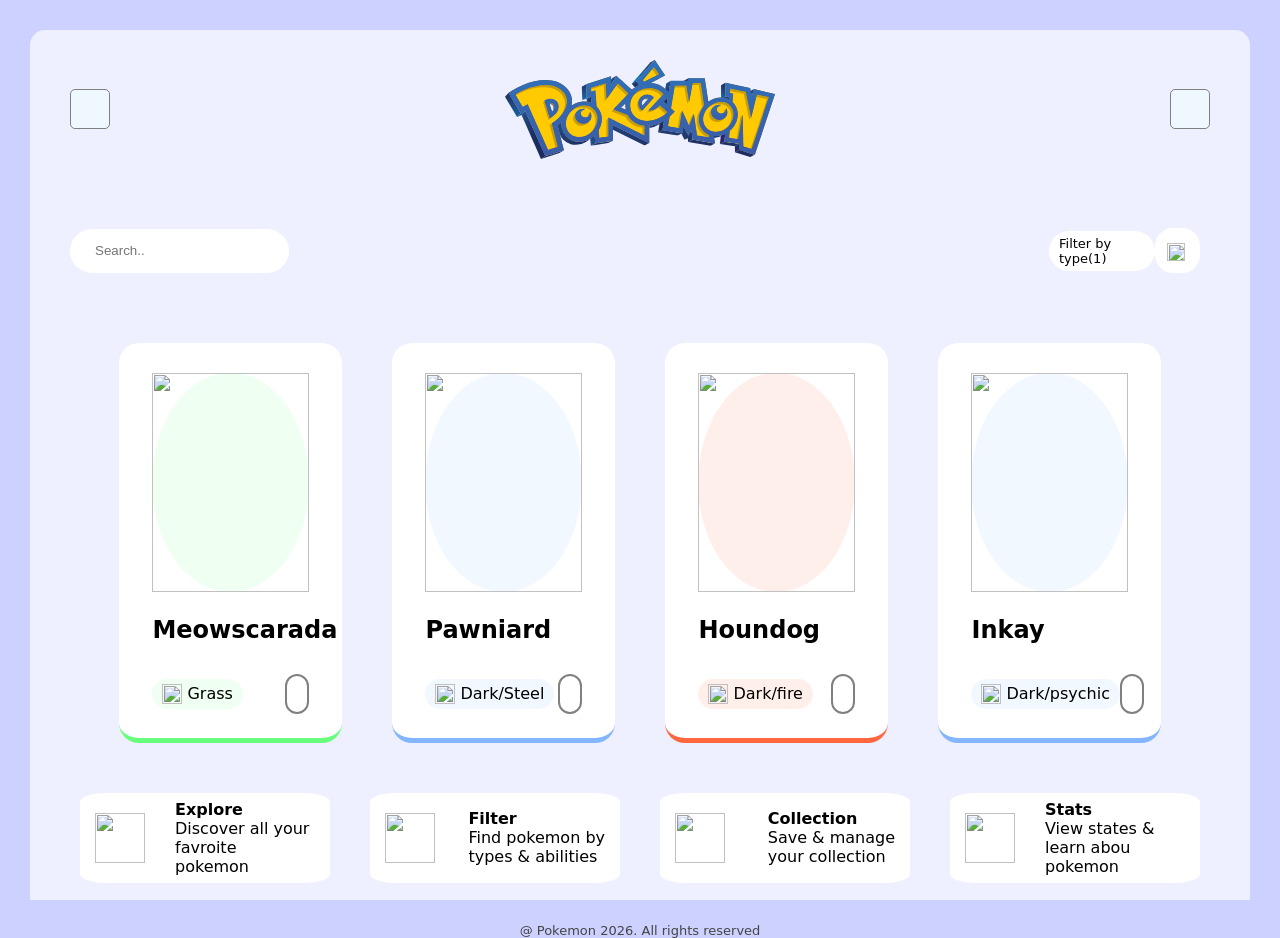
==== index.html @ ef145912 "added asm folders" ====
<!doctype html>
<html lang="en">
  <head>
    <meta charset="UTF-8" />
    <meta name="viewport" content="width=device-width, initial-scale=1.0" />
    <title>Document</title>
    <link rel="stylesheet" href="style.css" />
    <link
      href="https://cdn.jsdelivr.net/npm/remixicon@4.9.0/fonts/remixicon.css"
      rel="stylesheet"
    />
  </head>
  <body>
    <main class="box">
      <nav>
        <div class="menu"><i class="ri-menu-line"></i></div>
        <img src="./image/International_Pokémon_logo.svg" alt="" />
        <span class="menu"><i class="ri-sun-line"></i></span>
      </nav>
      <section>
        <div class="serch_sec">
          <span class="search">
            <i class="ri-search-line"></i>
            <input type="text" placeholder="Search.." />
          </span>
          <div class="filter_sec">
            <div class="filter_type">
              <p>Filter by type(1)</p>
              <span><i class="ri-arrow-drop-down-line"></i></span>
            </div>
            <div class="sort">
              <img src="./image/icons/Descending.png" alt="" />
            </div>
          </div>
        </div>
      </section>

      <section class="pokemon_card">
        <div class="pokemons" style="--border-color: rgb(103, 255, 123)">
          <div class="image" style="--bg-color: rgba(103, 255, 123, 0.1)">
            <img src="./image/meo - file.png" alt="" />
            <h2>Meowscarada</h2>
            <div class="c_bottom">
              <span>
                <div class="c_icon">
                  <img src="./image/icons/leaf.png" alt="" />
                </div>
                Grass</span
              >
              <span class="arrow" style="--bg-color: #fff"
                ><i class="ri-arrow-right-line"></i
              ></span>
            </div>
          </div>
        </div>

        <div class="pokemons" style="--border-color: rgb(132, 181, 255)">
          <div class="image" style="--bg-color: rgba(132, 181, 255, 0.1)">
            <img src="./image/pawnyard.png" alt="" />
            <h2>Pawniard</h2>
            <div class="c_bottom">
              <span>
                <div class="c_icon">
                  <img src="./image/icons/cogwheel.png" alt="" />
                </div>
                Dark/Steel</span
              >
              <span class="arrow" style="--bg-color: #fff"
                ><i class="ri-arrow-right-line"></i
              ></span>
            </div>
          </div>
        </div>
        <div class="pokemons" style="--border-color: rgb(255, 104, 63)">
          <div class="image" style="--bg-color: rgba(255, 104, 63, 0.1)">
            <img src="./image/houndoog.png" alt="" />
            <h2>Houndog</h2>
            <div class="c_bottom">
              <span>
                <div class="c_icon">
                  <img src="./image/icons/fire.png" alt="" />
                </div>
                Dark/fire</span
              >
              <span class="arrow" style="--bg-color: #fff"
                ><i class="ri-arrow-right-line"></i
              ></span>
            </div>
          </div>
        </div>
        <div class="pokemons" style="--border-color: rgb(132, 181, 255)">
          <div class="image" style="--bg-color: rgba(132, 181, 255, 0.1)">
            <img src="./image/inkay.png" alt="" />
            <h2>Inkay</h2>
            <div class="c_bottom">
              <span
                ><div class="c_icon">
                  <img src="./image/icons/propane.png" alt="" />
                </div>
                Dark/psychic</span
              >
              <span class="arrow" style="--bg-color: #fff"
                ><i class="ri-arrow-right-line"></i
              ></span>
            </div>
          </div>
        </div>
      </section>

      <footer class="footer">
        <div class="f_card">
          <img src="./image/icons/pokeball.png" alt="" height="50" width="50" />
          <span>
            <h4>Explore</h4>
            <p>
              Discover all your <br />
              favroite pokemon
            </p>
          </span>
        </div>
        <div class="f_card">
          <img src="./image/icons/leaf.png" alt="" height="50" width="50" />
          <span>
            <h4>Filter</h4>
            <p>
              Find pokemon by <br />
              types & abilities
            </p>
          </span>
        </div>
        <div class="f_card">
          <img src="./image/icons/star.png" alt="" height="50" width="50" />
          <span>
            <h4>Collection</h4>
            <p>
              Save & manage <br />
              your collection
            </p>
          </span>
        </div>
        <div class="f_card">
          <img src="./image/icons/person.png" alt="" height="50" width="50" />
          <span>
            <h4>Stats</h4>
            <p>
              View states & <br />
              learn abou pokemon
            </p>
          </span>
        </div>
      </footer>
      <div class="copyright">@ Pokemon 2026. All rights reserved</div>
      <div class="corner"></div>
      <div class="flower"></div>
    </main>
  </body>
</html>
---- style.css ----
* {
  padding: 0;
  margin: 0;
  box-sizing: border-box;
}

html,
body {
  height: 100%;
  width: 100%;
  color: black;
  font-family:
    system-ui,
    -apple-system,
    BlinkMacSystemFont,
    "Segoe UI",
    Roboto,
    Oxygen,
    Ubuntu,
    Cantarell,
    "Open Sans",
    "Helvetica Neue",
    sans-serif;
}

body {
  padding: 30px 30px 0 30px;
  background-color: #cdd1ff;
}

main {
  position: relative;
}

.box {
  display: flex;
  align-items: center;
  flex-direction: column;
  height: 100%;
  width: 100%;
  padding: 20px;
  background-color: #eeefff;
  border-radius: 15px 15px 0 0;
}

.menu {
  height: 40px;
  width: 40px;
  padding: 10px;
  border: 1px solid gray;
  border-radius: 5px;
  background-color: aliceblue;
}

nav {
  width: 100%;
  display: flex;
  align-items: center;
  justify-content: space-between;
  padding: 10px 20px 10px 20px;
  z-index: 1;
}

.ri-menu-line {
  font-size: 18px;
  color: gray;
}

section {
  width: 100%;
  margin-top: 50px;
}

.serch_sec {
  display: flex;
  align-items: center;
  justify-content: space-between;
  height: 64px;
  padding: 0 20px;
}

.search {
  padding: 5px 20px 5px 20px;
  background-color: white;
  border-radius: 50px;
}

.search input {
  margin: 5px;
  height: 24px;
  border: none;
}

.search input:focus {
  outline: none;
}

.filter_sec {
  width: 15%;
  display: flex;
  align-items: center;
  justify-content: space-between;
  padding: 10px;
}

.filter_type {
  display: flex;
  align-items: center;
  justify-content: space-between;
  width: 70%;
  height: 40px;
  padding: 10px;
  background-color: white;
  border-radius: 20px;
}

.filter_type p {
  font-size: small;
}

.ri-arrow-drop-down-line {
  font-size: 20px;
}

.sort {
  height: 45px;
  width: 45px;
  padding: 15px 15px 0px 12px;
  background-color: white;
  border-radius: 40%;
}

.sort img {
  height: 18px;
  width: 18px;
}

.pokemon_card {
  display: flex;
  align-items: center;
  justify-content: center;
  gap: 50px;
  padding: 10px;
  width: 90%;
}
/* 
section h2 {
  margin-top: 20px;
} */

.pokemons {
  display: flex;
  padding-top: 30px;
  /* align-items: center; */
  justify-content: center;

  height: 400px;
  width: 300px;

  background-color: white;
  border-radius: 20px;
  border-bottom: 5px solid var(--border-color);
}

.image {
  height: 60%;
  width: 70%;
  border-radius: 50%;
  background-color: var(--bg-color);
}

h2 {
  margin-top: 20px;
}

.image img {
  height: 100%;
  width: 100%;
}

.arrow {
  /* /* width: 35px; */
  height: 40px;
  padding: 5px;
  border: 2px solid grey;
  border-radius: 100%;
}

.c_bottom {
  margin-top: 30px;
  display: flex;
  align-items: center;
  justify-content: space-between;
}

.c_bottom span {
  display: flex;
  align-items: center;
  justify-content: space-between;
  padding: 5px 10px 5px 10px;
  background-color: var(--bg-color);
  border-radius: 20px;
}

.c_icon {
  height: 20px;
  width: 20px;
  margin-right: 5px;
}

.footer {
  display: flex;
  align-items: center;
  justify-content: space-between;
  gap: 40px;
  /* background-color: bisque; */
  margin: 30px;
  padding: 10px;
}

.f_card {
  display: flex;
  align-items: center;
  justify-content: space-between;
  gap: 30px;
  height: 90px;
  width: 250px;
  padding: 5px 15px 5px 15px;
  border-radius: 10%;
  background-color: white;
}

.copyright {
  font-size: 13px;
  color: rgb(69, 69, 69);
}

.flower {
  position: absolute;
  height: 150px;
  width: 110px;
  background-image: url("./image/flover-removebg-preview.png");
  background-repeat: no-repeat;
  background-position: top;
  background-size: 150%;
  opacity: 0.4;
  bottom: 0;
  left: 0;
}

.corner {
  position: absolute;
  background-image: url("./image/corner-removebg-preview.png");
  background-repeat: no-repeat;
  background-size: cover;
  height: 200px;
  top: 0px;
  right: 2px;
  width: 220px;
  opacity: 0.1;
}
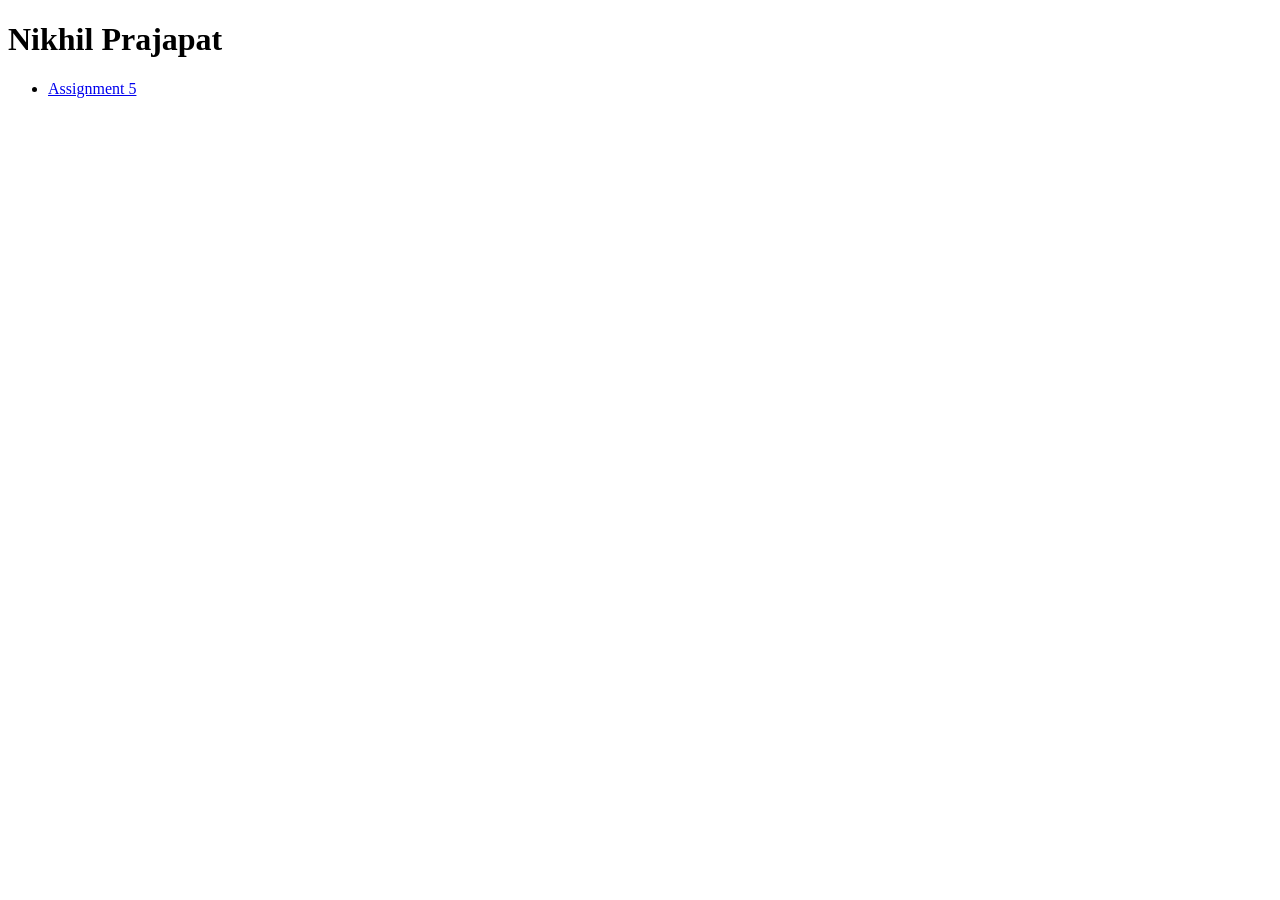
==== commit c341fc3d: "added new file" ====
--- a/index.html
+++ b/index.html
@@ -3,155 +3,15 @@
   <head>
     <meta charset="UTF-8" />
     <meta name="viewport" content="width=device-width, initial-scale=1.0" />
-    <title>Document</title>
-    <link rel="stylesheet" href="style.css" />
-    <link
-      href="https://cdn.jsdelivr.net/npm/remixicon@4.9.0/fonts/remixicon.css"
-      rel="stylesheet"
-    />
+    <title>Assiments</title>
   </head>
   <body>
-    <main class="box">
-      <nav>
-        <div class="menu"><i class="ri-menu-line"></i></div>
-        <img src="./image/International_Pokémon_logo.svg" alt="" />
-        <span class="menu"><i class="ri-sun-line"></i></span>
-      </nav>
-      <section>
-        <div class="serch_sec">
-          <span class="search">
-            <i class="ri-search-line"></i>
-            <input type="text" placeholder="Search.." />
-          </span>
-          <div class="filter_sec">
-            <div class="filter_type">
-              <p>Filter by type(1)</p>
-              <span><i class="ri-arrow-drop-down-line"></i></span>
-            </div>
-            <div class="sort">
-              <img src="./image/icons/Descending.png" alt="" />
-            </div>
-          </div>
-        </div>
-      </section>
-
-      <section class="pokemon_card">
-        <div class="pokemons" style="--border-color: rgb(103, 255, 123)">
-          <div class="image" style="--bg-color: rgba(103, 255, 123, 0.1)">
-            <img src="./image/meo - file.png" alt="" />
-            <h2>Meowscarada</h2>
-            <div class="c_bottom">
-              <span>
-                <div class="c_icon">
-                  <img src="./image/icons/leaf.png" alt="" />
-                </div>
-                Grass</span
-              >
-              <span class="arrow" style="--bg-color: #fff"
-                ><i class="ri-arrow-right-line"></i
-              ></span>
-            </div>
-          </div>
-        </div>
-
-        <div class="pokemons" style="--border-color: rgb(132, 181, 255)">
-          <div class="image" style="--bg-color: rgba(132, 181, 255, 0.1)">
-            <img src="./image/pawnyard.png" alt="" />
-            <h2>Pawniard</h2>
-            <div class="c_bottom">
-              <span>
-                <div class="c_icon">
-                  <img src="./image/icons/cogwheel.png" alt="" />
-                </div>
-                Dark/Steel</span
-              >
-              <span class="arrow" style="--bg-color: #fff"
-                ><i class="ri-arrow-right-line"></i
-              ></span>
-            </div>
-          </div>
-        </div>
-        <div class="pokemons" style="--border-color: rgb(255, 104, 63)">
-          <div class="image" style="--bg-color: rgba(255, 104, 63, 0.1)">
-            <img src="./image/houndoog.png" alt="" />
-            <h2>Houndog</h2>
-            <div class="c_bottom">
-              <span>
-                <div class="c_icon">
-                  <img src="./image/icons/fire.png" alt="" />
-                </div>
-                Dark/fire</span
-              >
-              <span class="arrow" style="--bg-color: #fff"
-                ><i class="ri-arrow-right-line"></i
-              ></span>
-            </div>
-          </div>
-        </div>
-        <div class="pokemons" style="--border-color: rgb(132, 181, 255)">
-          <div class="image" style="--bg-color: rgba(132, 181, 255, 0.1)">
-            <img src="./image/inkay.png" alt="" />
-            <h2>Inkay</h2>
-            <div class="c_bottom">
-              <span
-                ><div class="c_icon">
-                  <img src="./image/icons/propane.png" alt="" />
-                </div>
-                Dark/psychic</span
-              >
-              <span class="arrow" style="--bg-color: #fff"
-                ><i class="ri-arrow-right-line"></i
-              ></span>
-            </div>
-          </div>
-        </div>
-      </section>
-
-      <footer class="footer">
-        <div class="f_card">
-          <img src="./image/icons/pokeball.png" alt="" height="50" width="50" />
-          <span>
-            <h4>Explore</h4>
-            <p>
-              Discover all your <br />
-              favroite pokemon
-            </p>
-          </span>
-        </div>
-        <div class="f_card">
-          <img src="./image/icons/leaf.png" alt="" height="50" width="50" />
-          <span>
-            <h4>Filter</h4>
-            <p>
-              Find pokemon by <br />
-              types & abilities
-            </p>
-          </span>
-        </div>
-        <div class="f_card">
-          <img src="./image/icons/star.png" alt="" height="50" width="50" />
-          <span>
-            <h4>Collection</h4>
-            <p>
-              Save & manage <br />
-              your collection
-            </p>
-          </span>
-        </div>
-        <div class="f_card">
-          <img src="./image/icons/person.png" alt="" height="50" width="50" />
-          <span>
-            <h4>Stats</h4>
-            <p>
-              View states & <br />
-              learn abou pokemon
-            </p>
-          </span>
-        </div>
-      </footer>
-      <div class="copyright">@ Pokemon 2026. All rights reserved</div>
-      <div class="corner"></div>
-      <div class="flower"></div>
+    <main>
+      <h1>Nikhil Prajapat</h1>
+      <ul>
+        <li><a href="a5/">Assignment 5</a></li>
+        <!-- <li><a href="assiment2/">Assignment 2</a></li> -->
+      </ul>
     </main>
   </body>
 </html>
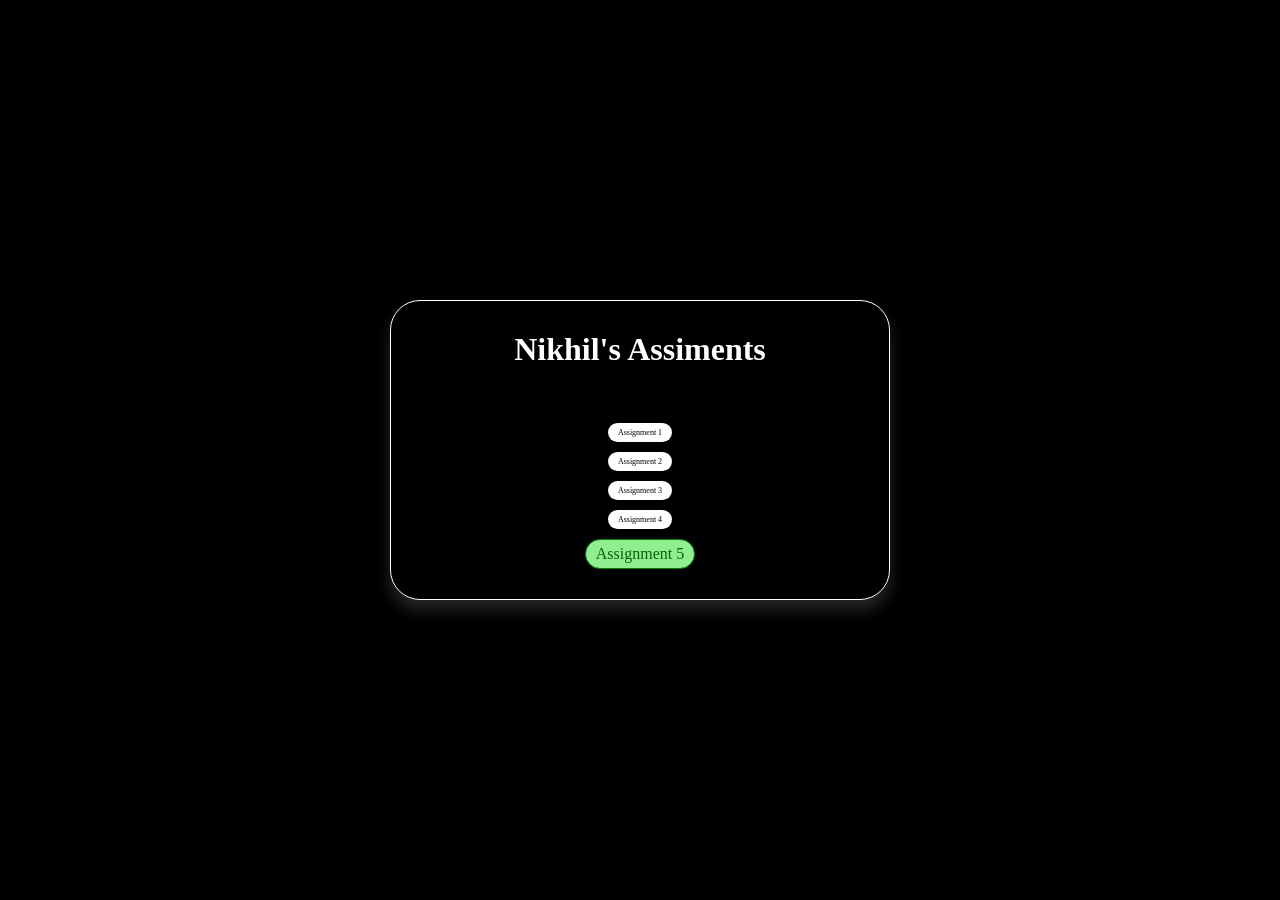
==== commit 33912d51: "links file added" ====
--- a/index.html
+++ b/index.html
@@ -4,14 +4,20 @@
     <meta charset="UTF-8" />
     <meta name="viewport" content="width=device-width, initial-scale=1.0" />
     <title>Assiments</title>
+    <link rel="stylesheet" href="style.css" />
   </head>
   <body>
     <main>
-      <h1>Nikhil Prajapat</h1>
-      <ul>
-        <li><a href="a5/">Assignment 5</a></li>
-        <!-- <li><a href="assiment2/">Assignment 2</a></li> -->
-      </ul>
+      <div class="card">
+        <h1>Nikhil's Assiments</h1>
+        <span class="links">
+          <a href="a1/">Assignment 1</a>
+          <a href="a2/">Assignment 2</a>
+          <a href="a3/">Assignment 3</a>
+          <a href="a4/">Assignment 4</a>
+          <a href="a5/">Assignment 5</a>
+        </span>
+      </div>
     </main>
   </body>
 </html>
--- a/style.css
+++ b/style.css
@@ -0,0 +1,56 @@
+* {
+  margin: 0;
+  padding: 0;
+  box-sizing: border-box;
+}
+
+html,
+body {
+  height: 100%;
+  width: 100%;
+  background-color: black;
+  color: white;
+}
+
+main {
+  height: 100%;
+  display: grid;
+  place-items: center;
+}
+
+.card {
+  height: 300px;
+  width: 500px;
+  padding: 30px 40px;
+  display: flex;
+  align-items: center;
+  justify-content: space-between;
+  flex-direction: column;
+  border-radius: 30px;
+  border: 1px solid white;
+  box-shadow: 0 10px 15px rgba(255, 255, 255, 0.15);
+}
+
+.links {
+  display: flex;
+  align-items: center;
+  flex-direction: column;
+}
+
+.card a {
+  width: fit-content;
+  text-decoration: none;
+  padding: 5px 10px;
+  color: black;
+  background-color: white;
+  margin-top: 10px;
+  font-size: 8px;
+  border-radius: 20px;
+}
+
+.card a:nth-of-type(5) {
+  font-size: 16px;
+  background-color: lightgreen;
+  color: darkgreen;
+  border: 1px solid green;
+}
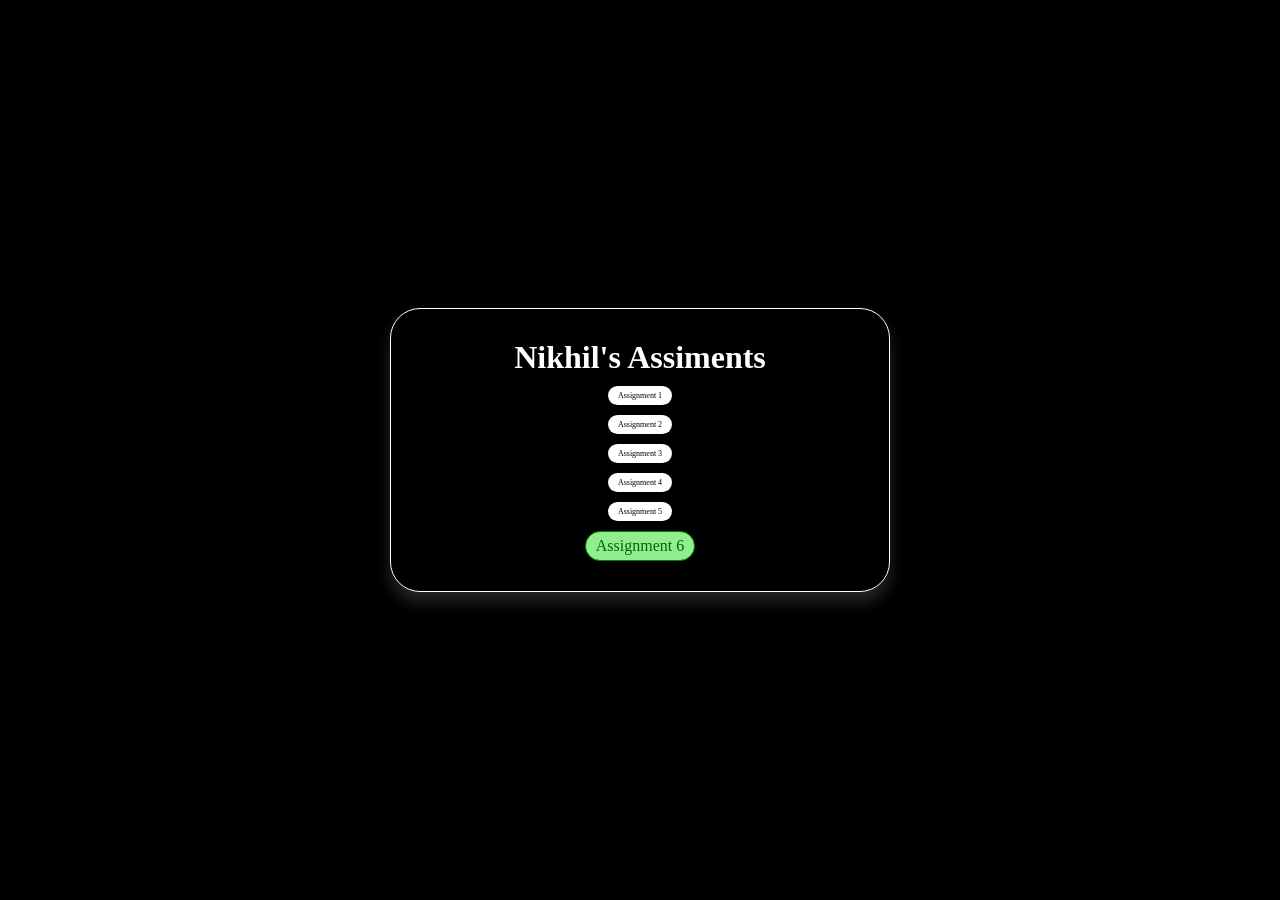
==== commit 634d7e2f: "assiment 6 added" ====
--- a/index.html
+++ b/index.html
@@ -16,6 +16,7 @@
           <a href="a3/">Assignment 3</a>
           <a href="a4/">Assignment 4</a>
           <a href="a5/">Assignment 5</a>
+          <a href="a6/">Assignment 6</a>
         </span>
       </div>
     </main>
--- a/style.css
+++ b/style.css
@@ -19,7 +19,7 @@
 }
 
 .card {
-  height: 300px;
+  /* height: 300px; */
   width: 500px;
   padding: 30px 40px;
   display: flex;
@@ -48,7 +48,7 @@
   border-radius: 20px;
 }
 
-.card a:nth-of-type(5) {
+.card a:nth-of-type(6) {
   font-size: 16px;
   background-color: lightgreen;
   color: darkgreen;
